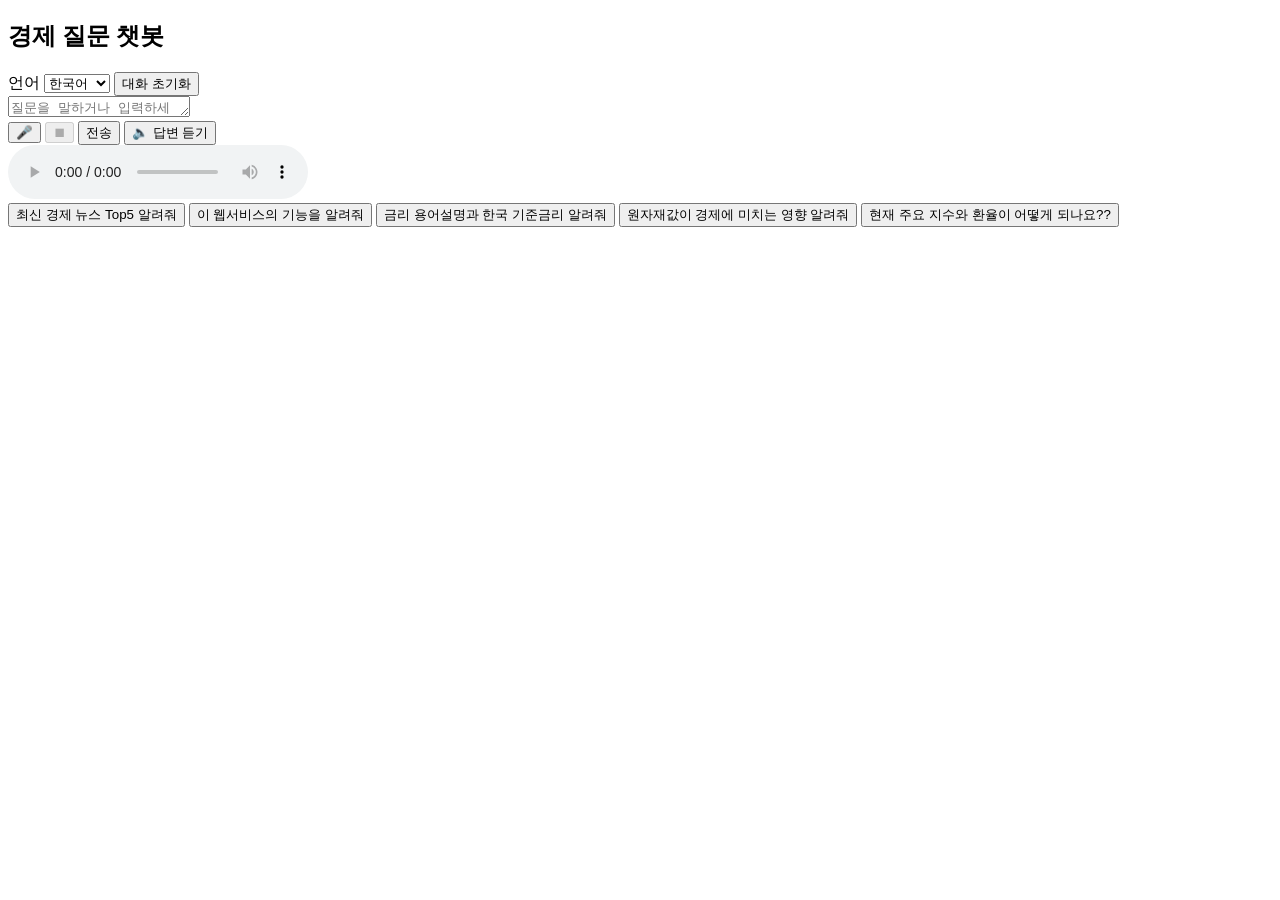
==== src/main/resources/templates/chat.html @ 503bd7a7 "feat: Add chatbot" ====
<!DOCTYPE html>
<html lang="ko" xmlns:th="http://www.thymeleaf.org">
<head>
  <meta charset="UTF-8" />
  <title id="appTitle">AI 경제 상담봇</title>
  <meta name="viewport" content="width=device-width, initial-scale=1" />
  <link rel="stylesheet" th:href="@{/css/style.css}" />
  <style>
    .chatbot-container { position: relative; }
    .top-controls {
      position: absolute; top: 8px; right: 8px;
      display: flex; flex-direction: column; gap: 6px; align-items: flex-end;
    }
    .top-controls select { padding: 4px; font-size: 14px; }
  </style>
</head>
<body>
  <main class="main">
    <div class="container">
      <h2 id="pageHeading" class="page-title" style="color:#000000">경제 질문 챗봇</h2>

      <div class="global-controls">
        <!-- ▼ 언어 전환시 라벨/버튼/플레이스홀더/환영멘트도 바뀌게 JS에서 처리 -->
        <label id="labelLang" for="langSelect" class="sr-only">언어</label>
        <select id="langSelect" aria-label="음성 인식 언어">
          <option value="ko-KR">한국어</option>
          <option value="en-US">English</option>
        </select>

        <!-- ▼ 초기화 버튼(“전체 화면 초기화”) -->
        <button id="resetBtn" type="button" class="btn btn--secondary">대화 초기화</button>
      </div>

      <div class="chatbot-container">
        <!-- ▼ JS가 환영멘트/상태/대화내용을 렌더하도록 비워둠 -->
        <div id="chat" class="chat-messages"></div>

        <form id="chatForm" class="chat-form flex-row">
          <textarea id="messageInput" rows="1" placeholder="질문을 말하거나 입력하세요..." class="chat-input-auto"></textarea>
          <div class="btn-group">
            <button id="sttStartBtn" type="button" class="btn btn--secondary">🎤️</button>
            <button id="sttStopBtn"  type="button" class="btn btn--secondary" disabled>⏹</button>
            <button id="sendBtn"  type="submit" class="btn btn--primary">전송</button>
            <button id="ttsBtn"   type="button" class="btn btn--secondary">🔈 답변 듣기</button>
          </div>
        </form>

        <audio id="ttsAudio" controls class="hidden"></audio>
      </div>

      <!-- 예시질문 -->
      <div class="faq-row" aria-label="예시 질문">
        <button type="button" class="btn btn--ghost faq-item" data-question="최신 경제 뉴스 Top5 알려줘">최신 경제 뉴스 Top5 알려줘</button>
        <button type="button" class="btn btn--ghost faq-item" data-question="이 웹서비스의 기능을 알려줘">이 웹서비스의 기능을 알려줘</button>
        <button type="button" class="btn btn--ghost faq-item" data-question="금리가 무엇이며, 한국은행 기준금리는 몇 %인가요?">금리 용어설명과 한국 기준금리 알려줘</button>
        <button type="button" class="btn btn--ghost faq-item" data-question="원자재값이 경제에 미치는 영향 알려줘">원자재값이 경제에 미치는 영향 알려줘</button>
        <button type="button" class="btn btn--ghost faq-item" data-question="현재 주요 지수와 환율이 어떻게 되나요??">현재 주요 지수와 환율이 어떻게 되나요??</button>
      </div>
    </div>
  </main>
  <script src="/js/chat.js"></script>
</body>
</html>
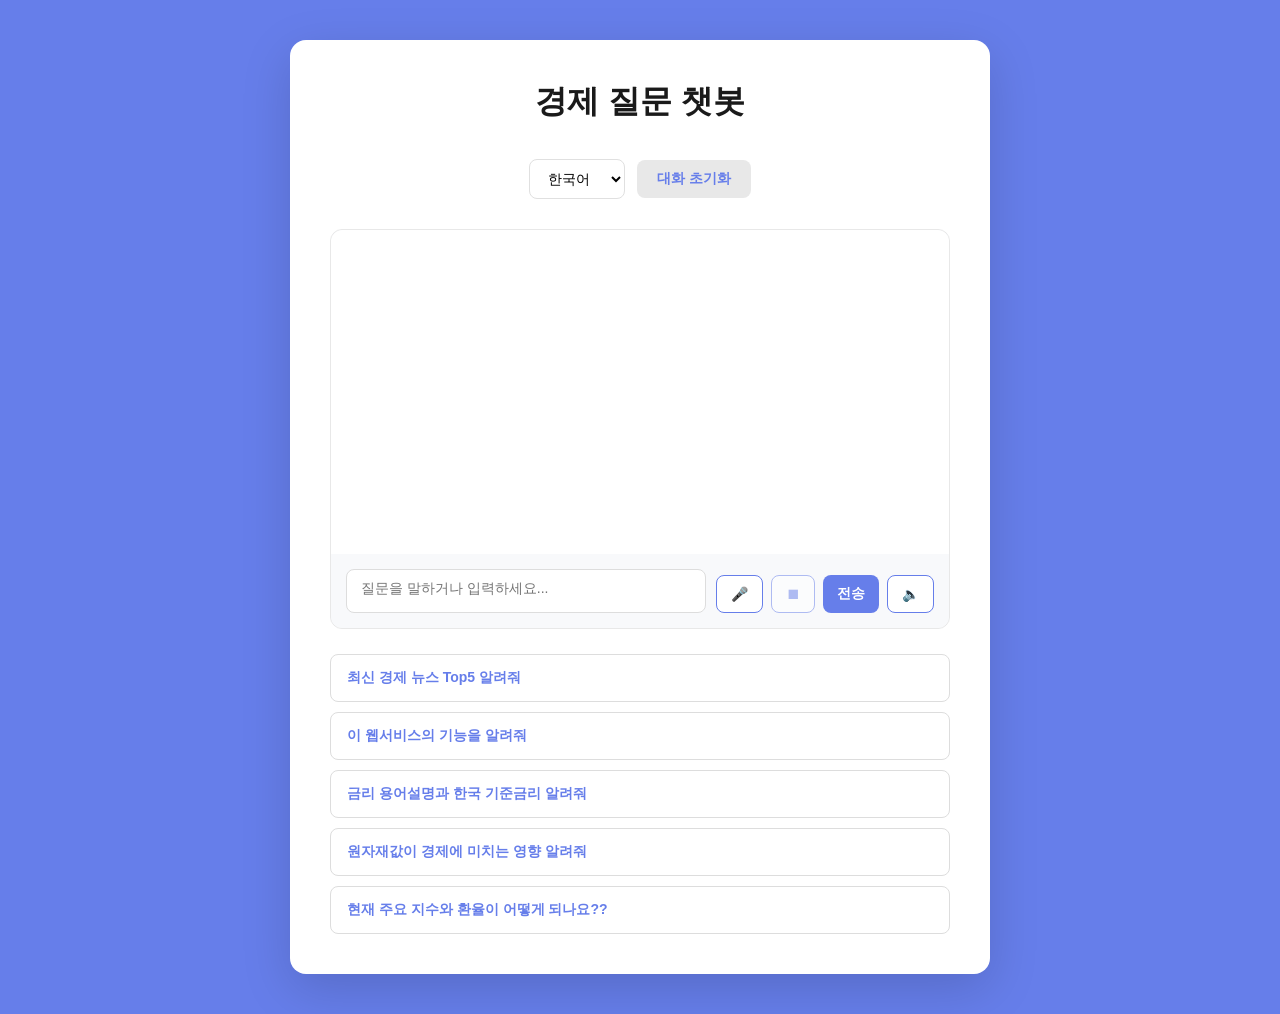
==== commit b867817b: "fix: Update chat.html" ====
--- a/src/main/resources/templates/chat.html
+++ b/src/main/resources/templates/chat.html
@@ -4,60 +4,364 @@
   <meta charset="UTF-8" />
   <title id="appTitle">AI 경제 상담봇</title>
   <meta name="viewport" content="width=device-width, initial-scale=1" />
-  <link rel="stylesheet" th:href="@{/css/style.css}" />
   <style>
-    .chatbot-container { position: relative; }
-    .top-controls {
-      position: absolute; top: 8px; right: 8px;
-      display: flex; flex-direction: column; gap: 6px; align-items: flex-end;
-    }
-    .top-controls select { padding: 4px; font-size: 14px; }
+    /* ===== Global Styles ===== */
+    * {
+      margin: 0;
+      padding: 0;
+      box-sizing: border-box;
+    }
+
+    body {
+      font-family: -apple-system, BlinkMacSystemFont, 'Segoe UI', Roboto, 'Helvetica Neue', Arial, sans-serif;
+      background: #667eea;
+      color: #333;
+      min-height: 100vh;
+      padding: 20px;
+    }
+
+    /* ===== Main Container ===== */
+    .main {
+      display: flex;
+      justify-content: center;
+      align-items: center;
+      min-height: 100vh;
+      padding: 20px 0;
+    }
+
+    .container {
+      background: white;
+      border-radius: 16px;
+      box-shadow: 0 15px 50px rgba(0, 0, 0, 0.15);
+      padding: 40px;
+      max-width: 700px;
+      width: 100%;
+    }
+
+    .page-title {
+      text-align: center;
+      font-size: 2em;
+      margin-bottom: 35px;
+      font-weight: 700;
+      color: #1a1a1a;
+    }
+
+    /* ===== Controls ===== */
+    .global-controls {
+      display: flex;
+      gap: 12px;
+      margin-bottom: 30px;
+      align-items: center;
+      justify-content: center;
+      flex-wrap: wrap;
+    }
+
+    .global-controls select {
+      padding: 10px 14px;
+      border-radius: 8px;
+      border: 1px solid #e0e0e0;
+      font-size: 14px;
+      cursor: pointer;
+      background: white;
+    }
+
+    .global-controls button {
+      padding: 10px 20px;
+      border-radius: 8px;
+      border: none;
+      background: #e8e8e8;
+      color: #667eea;
+      font-size: 14px;
+      font-weight: 600;
+      cursor: pointer;
+      transition: all 0.3s;
+    }
+
+    .global-controls button:hover {
+      background: #d8d8d8;
+    }
+
+    /* ===== Chatbot Container ===== */
+    .chatbot-container {
+      position: relative;
+      background: #f8f9fb;
+      border: 1px solid #e8e8e8;
+      border-radius: 12px;
+      height: 400px;
+      display: flex;
+      flex-direction: column;
+      margin-bottom: 25px;
+    }
+
+    .chat-messages {
+      flex: 1;
+      padding: 20px;
+      overflow-y: auto;
+      background: white;
+      border-radius: 12px 12px 0 0;
+      display: flex;
+      flex-direction: column;
+      gap: 12px;
+    }
+
+    .chat-messages::-webkit-scrollbar {
+      width: 6px;
+    }
+
+    .chat-messages::-webkit-scrollbar-track {
+      background: transparent;
+    }
+
+    .chat-messages::-webkit-scrollbar-thumb {
+      background: #ccc;
+      border-radius: 3px;
+    }
+
+    /* ===== Messages ===== */
+    .message {
+      display: flex;
+      margin-bottom: 8px;
+    }
+
+    .bot-message {
+      justify-content: flex-start;
+    }
+
+    .bot-message .message-content {
+      background: #e8eeff;
+      color: #667eea;
+      padding: 12px 16px;
+      border-radius: 12px 12px 12px 4px;
+      max-width: 75%;
+      word-wrap: break-word;
+      font-size: 14px;
+      line-height: 1.5;
+    }
+
+    .user-message {
+      justify-content: flex-end;
+    }
+
+    .user-message .message-content {
+      background: #667eea;
+      color: white;
+      padding: 12px 16px;
+      border-radius: 12px 12px 4px 12px;
+      max-width: 75%;
+      word-wrap: break-word;
+      font-size: 14px;
+      line-height: 1.5;
+    }
+
+    /* ===== Chat Form ===== */
+    .chat-form {
+      display: flex;
+      align-items: flex-end;
+      gap: 10px;
+      padding: 15px;
+      background: #f8f9fb;
+      border-radius: 0 0 12px 12px;
+      flex-wrap: wrap;
+    }
+
+    .chat-input-auto {
+      flex: 1;
+      min-width: 150px;
+      resize: none;
+      min-height: 44px;
+      max-height: 120px;
+      padding: 10px 14px;
+      border-radius: 8px;
+      border: 1px solid #ddd;
+      font-size: 14px;
+      font-family: inherit;
+    }
+
+    .chat-input-auto:focus {
+      outline: none;
+      border-color: #667eea;
+      background: white;
+    }
+
+    .btn-group {
+      display: flex;
+      gap: 8px;
+      flex-wrap: wrap;
+    }
+
+    /* ===== Buttons ===== */
+    .btn {
+      padding: 10px 14px;
+      border: none;
+      border-radius: 8px;
+      font-size: 14px;
+      font-weight: 600;
+      cursor: pointer;
+      transition: all 0.3s;
+      white-space: nowrap;
+    }
+
+    .btn:disabled {
+      opacity: 0.5;
+      cursor: not-allowed;
+    }
+
+    .btn--primary {
+      background: #667eea;
+      color: white;
+    }
+
+    .btn--primary:hover:not(:disabled) {
+      background: #5568d3;
+      transform: translateY(-1px);
+    }
+
+    .btn--secondary {
+      background: white;
+      color: #667eea;
+      border: 1.5px solid #667eea;
+    }
+
+    .btn--secondary:hover:not(:disabled) {
+      background: #f0f3ff;
+      transform: translateY(-1px);
+    }
+
+    .btn--ghost {
+      background: white;
+      color: #667eea;
+      border: 1px solid #ddd;
+      padding: 12px 16px;
+    }
+
+    .btn--ghost:hover:not(:disabled) {
+      background: #f0f3ff;
+      border-color: #667eea;
+    }
+
+    /* ===== FAQ Section ===== */
+    .faq-row {
+      display: flex;
+      flex-direction: column;
+      gap: 10px;
+    }
+
+    .faq-item {
+      width: 100%;
+      padding: 14px 16px;
+      text-align: left;
+      word-wrap: break-word;
+      font-size: 14px;
+    }
+
+    .faq-item:hover {
+      background: #f0f3ff;
+      border-color: #667eea;
+    }
+
+    /* ===== Audio Player ===== */
+    .hidden {
+      display: none;
+    }
+
+    audio {
+      width: 100%;
+      margin-top: 15px;
+    }
+
+    /* ===== Utility Classes ===== */
+    .sr-only {
+      position: absolute;
+      width: 1px;
+      height: 1px;
+      padding: 0;
+      margin: -1px;
+      overflow: hidden;
+      clip: rect(0, 0, 0, 0);
+      white-space: nowrap;
+      border-width: 0;
+    }
+
+    .flex-row {
+      display: flex;
+      flex-direction: row;
+    }
+
+    /* ===== Responsive Design ===== */
+    @media (max-width: 768px) {
+      .container {
+        padding: 25px;
+      }
+
+      .page-title {
+        font-size: 1.5em;
+        margin-bottom: 25px;
+      }
+
+      .chatbot-container {
+        height: 350px;
+      }
+    }
+
+    @media (max-width: 480px) {
+      .container {
+        padding: 20px;
+      }
+
+      .page-title {
+        font-size: 1.3em;
+      }
+
+      .chatbot-container {
+        height: 300px;
+      }
+
+      .btn-group {
+        width: 100%;
+        justify-content: space-between;
+      }
+    }
   </style>
 </head>
 <body>
-  <main class="main">
-    <div class="container">
-      <h2 id="pageHeading" class="page-title" style="color:#000000">경제 질문 챗봇</h2>
-
-      <div class="global-controls">
-        <!-- ▼ 언어 전환시 라벨/버튼/플레이스홀더/환영멘트도 바뀌게 JS에서 처리 -->
-        <label id="labelLang" for="langSelect" class="sr-only">언어</label>
-        <select id="langSelect" aria-label="음성 인식 언어">
-          <option value="ko-KR">한국어</option>
-          <option value="en-US">English</option>
-        </select>
-
-        <!-- ▼ 초기화 버튼(“전체 화면 초기화”) -->
-        <button id="resetBtn" type="button" class="btn btn--secondary">대화 초기화</button>
-      </div>
-
-      <div class="chatbot-container">
-        <!-- ▼ JS가 환영멘트/상태/대화내용을 렌더하도록 비워둠 -->
-        <div id="chat" class="chat-messages"></div>
-
-        <form id="chatForm" class="chat-form flex-row">
-          <textarea id="messageInput" rows="1" placeholder="질문을 말하거나 입력하세요..." class="chat-input-auto"></textarea>
-          <div class="btn-group">
-            <button id="sttStartBtn" type="button" class="btn btn--secondary">🎤️</button>
-            <button id="sttStopBtn"  type="button" class="btn btn--secondary" disabled>⏹</button>
-            <button id="sendBtn"  type="submit" class="btn btn--primary">전송</button>
-            <button id="ttsBtn"   type="button" class="btn btn--secondary">🔈 답변 듣기</button>
-          </div>
-        </form>
-
-        <audio id="ttsAudio" controls class="hidden"></audio>
-      </div>
-
-      <!-- 예시질문 -->
-      <div class="faq-row" aria-label="예시 질문">
-        <button type="button" class="btn btn--ghost faq-item" data-question="최신 경제 뉴스 Top5 알려줘">최신 경제 뉴스 Top5 알려줘</button>
-        <button type="button" class="btn btn--ghost faq-item" data-question="이 웹서비스의 기능을 알려줘">이 웹서비스의 기능을 알려줘</button>
-        <button type="button" class="btn btn--ghost faq-item" data-question="금리가 무엇이며, 한국은행 기준금리는 몇 %인가요?">금리 용어설명과 한국 기준금리 알려줘</button>
-        <button type="button" class="btn btn--ghost faq-item" data-question="원자재값이 경제에 미치는 영향 알려줘">원자재값이 경제에 미치는 영향 알려줘</button>
-        <button type="button" class="btn btn--ghost faq-item" data-question="현재 주요 지수와 환율이 어떻게 되나요??">현재 주요 지수와 환율이 어떻게 되나요??</button>
-      </div>
+<main class="main">
+  <div class="container">
+    <h2 id="pageHeading" class="page-title">경제 질문 챗봇</h2>
+
+    <div class="global-controls">
+      <label id="labelLang" for="langSelect" class="sr-only">언어</label>
+      <select id="langSelect" aria-label="음성 인식 언어">
+        <option value="ko-KR">한국어</option>
+        <option value="en-US">English</option>
+      </select>
+      <button id="resetBtn" type="button" class="btn">대화 초기화</button>
     </div>
-  </main>
-  <script src="/js/chat.js"></script>
+
+    <div class="chatbot-container">
+      <div id="chat" class="chat-messages"></div>
+
+      <form id="chatForm" class="chat-form flex-row">
+        <textarea id="messageInput" rows="1" placeholder="질문을 말하거나 입력하세요..." class="chat-input-auto"></textarea>
+        <div class="btn-group">
+          <button id="sttStartBtn" type="button" class="btn btn--secondary">🎤</button>
+          <button id="sttStopBtn" type="button" class="btn btn--secondary" disabled>⏹</button>
+          <button id="sendBtn" type="submit" class="btn btn--primary">전송</button>
+          <button id="ttsBtn" type="button" class="btn btn--secondary">🔈</button>
+        </div>
+      </form>
+
+      <audio id="ttsAudio" controls class="hidden"></audio>
+    </div>
+
+    <div class="faq-row" aria-label="예시 질문">
+      <button type="button" class="btn btn--ghost faq-item" data-question="최신 경제 뉴스 Top5 알려줘">최신 경제 뉴스 Top5 알려줘</button>
+      <button type="button" class="btn btn--ghost faq-item" data-question="이 웹서비스의 기능을 알려줘">이 웹서비스의 기능을 알려줘</button>
+      <button type="button" class="btn btn--ghost faq-item" data-question="금리가 무엇이며, 한국은행 기준금리는 몇 %인가요?">금리 용어설명과 한국 기준금리 알려줘</button>
+      <button type="button" class="btn btn--ghost faq-item" data-question="원자재값이 경제에 미치는 영향 알려줘">원자재값이 경제에 미치는 영향 알려줘</button>
+      <button type="button" class="btn btn--ghost faq-item" data-question="현재 주요 지수와 환율이 어떻게 되나요??">현재 주요 지수와 환율이 어떻게 되나요??</button>
+    </div>
+  </div>
+</main>
+<script src="/js/chat.js"></script>
 </body>
 </html>
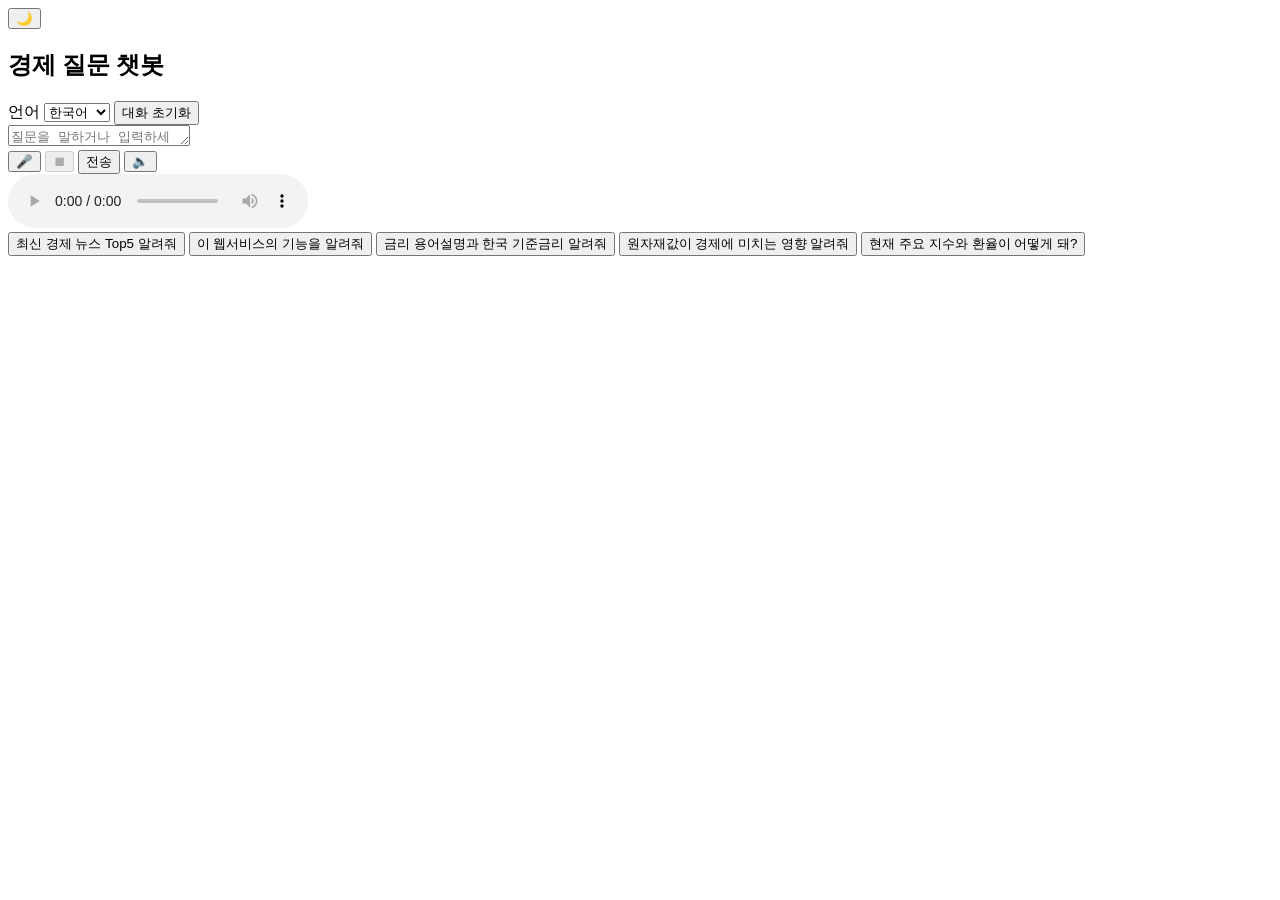
==== commit d4169472: "fix: html, css, js" ====
--- a/src/main/resources/templates/chat.html
+++ b/src/main/resources/templates/chat.html
@@ -4,326 +4,16 @@
   <meta charset="UTF-8" />
   <title id="appTitle">AI 경제 상담봇</title>
   <meta name="viewport" content="width=device-width, initial-scale=1" />
-  <style>
-    /* ===== Global Styles ===== */
-    * {
-      margin: 0;
-      padding: 0;
-      box-sizing: border-box;
-    }
-
-    body {
-      font-family: -apple-system, BlinkMacSystemFont, 'Segoe UI', Roboto, 'Helvetica Neue', Arial, sans-serif;
-      background: #667eea;
-      color: #333;
-      min-height: 100vh;
-      padding: 20px;
-    }
-
-    /* ===== Main Container ===== */
-    .main {
-      display: flex;
-      justify-content: center;
-      align-items: center;
-      min-height: 100vh;
-      padding: 20px 0;
-    }
-
-    .container {
-      background: white;
-      border-radius: 16px;
-      box-shadow: 0 15px 50px rgba(0, 0, 0, 0.15);
-      padding: 40px;
-      max-width: 700px;
-      width: 100%;
-    }
-
-    .page-title {
-      text-align: center;
-      font-size: 2em;
-      margin-bottom: 35px;
-      font-weight: 700;
-      color: #1a1a1a;
-    }
-
-    /* ===== Controls ===== */
-    .global-controls {
-      display: flex;
-      gap: 12px;
-      margin-bottom: 30px;
-      align-items: center;
-      justify-content: center;
-      flex-wrap: wrap;
-    }
-
-    .global-controls select {
-      padding: 10px 14px;
-      border-radius: 8px;
-      border: 1px solid #e0e0e0;
-      font-size: 14px;
-      cursor: pointer;
-      background: white;
-    }
-
-    .global-controls button {
-      padding: 10px 20px;
-      border-radius: 8px;
-      border: none;
-      background: #e8e8e8;
-      color: #667eea;
-      font-size: 14px;
-      font-weight: 600;
-      cursor: pointer;
-      transition: all 0.3s;
-    }
-
-    .global-controls button:hover {
-      background: #d8d8d8;
-    }
-
-    /* ===== Chatbot Container ===== */
-    .chatbot-container {
-      position: relative;
-      background: #f8f9fb;
-      border: 1px solid #e8e8e8;
-      border-radius: 12px;
-      height: 400px;
-      display: flex;
-      flex-direction: column;
-      margin-bottom: 25px;
-    }
-
-    .chat-messages {
-      flex: 1;
-      padding: 20px;
-      overflow-y: auto;
-      background: white;
-      border-radius: 12px 12px 0 0;
-      display: flex;
-      flex-direction: column;
-      gap: 12px;
-    }
-
-    .chat-messages::-webkit-scrollbar {
-      width: 6px;
-    }
-
-    .chat-messages::-webkit-scrollbar-track {
-      background: transparent;
-    }
-
-    .chat-messages::-webkit-scrollbar-thumb {
-      background: #ccc;
-      border-radius: 3px;
-    }
-
-    /* ===== Messages ===== */
-    .message {
-      display: flex;
-      margin-bottom: 8px;
-    }
-
-    .bot-message {
-      justify-content: flex-start;
-    }
-
-    .bot-message .message-content {
-      background: #e8eeff;
-      color: #667eea;
-      padding: 12px 16px;
-      border-radius: 12px 12px 12px 4px;
-      max-width: 75%;
-      word-wrap: break-word;
-      font-size: 14px;
-      line-height: 1.5;
-    }
-
-    .user-message {
-      justify-content: flex-end;
-    }
-
-    .user-message .message-content {
-      background: #667eea;
-      color: white;
-      padding: 12px 16px;
-      border-radius: 12px 12px 4px 12px;
-      max-width: 75%;
-      word-wrap: break-word;
-      font-size: 14px;
-      line-height: 1.5;
-    }
-
-    /* ===== Chat Form ===== */
-    .chat-form {
-      display: flex;
-      align-items: flex-end;
-      gap: 10px;
-      padding: 15px;
-      background: #f8f9fb;
-      border-radius: 0 0 12px 12px;
-      flex-wrap: wrap;
-    }
-
-    .chat-input-auto {
-      flex: 1;
-      min-width: 150px;
-      resize: none;
-      min-height: 44px;
-      max-height: 120px;
-      padding: 10px 14px;
-      border-radius: 8px;
-      border: 1px solid #ddd;
-      font-size: 14px;
-      font-family: inherit;
-    }
-
-    .chat-input-auto:focus {
-      outline: none;
-      border-color: #667eea;
-      background: white;
-    }
-
-    .btn-group {
-      display: flex;
-      gap: 8px;
-      flex-wrap: wrap;
-    }
-
-    /* ===== Buttons ===== */
-    .btn {
-      padding: 10px 14px;
-      border: none;
-      border-radius: 8px;
-      font-size: 14px;
-      font-weight: 600;
-      cursor: pointer;
-      transition: all 0.3s;
-      white-space: nowrap;
-    }
-
-    .btn:disabled {
-      opacity: 0.5;
-      cursor: not-allowed;
-    }
-
-    .btn--primary {
-      background: #667eea;
-      color: white;
-    }
-
-    .btn--primary:hover:not(:disabled) {
-      background: #5568d3;
-      transform: translateY(-1px);
-    }
-
-    .btn--secondary {
-      background: white;
-      color: #667eea;
-      border: 1.5px solid #667eea;
-    }
-
-    .btn--secondary:hover:not(:disabled) {
-      background: #f0f3ff;
-      transform: translateY(-1px);
-    }
-
-    .btn--ghost {
-      background: white;
-      color: #667eea;
-      border: 1px solid #ddd;
-      padding: 12px 16px;
-    }
-
-    .btn--ghost:hover:not(:disabled) {
-      background: #f0f3ff;
-      border-color: #667eea;
-    }
-
-    /* ===== FAQ Section ===== */
-    .faq-row {
-      display: flex;
-      flex-direction: column;
-      gap: 10px;
-    }
-
-    .faq-item {
-      width: 100%;
-      padding: 14px 16px;
-      text-align: left;
-      word-wrap: break-word;
-      font-size: 14px;
-    }
-
-    .faq-item:hover {
-      background: #f0f3ff;
-      border-color: #667eea;
-    }
-
-    /* ===== Audio Player ===== */
-    .hidden {
-      display: none;
-    }
-
-    audio {
-      width: 100%;
-      margin-top: 15px;
-    }
-
-    /* ===== Utility Classes ===== */
-    .sr-only {
-      position: absolute;
-      width: 1px;
-      height: 1px;
-      padding: 0;
-      margin: -1px;
-      overflow: hidden;
-      clip: rect(0, 0, 0, 0);
-      white-space: nowrap;
-      border-width: 0;
-    }
-
-    .flex-row {
-      display: flex;
-      flex-direction: row;
-    }
-
-    /* ===== Responsive Design ===== */
-    @media (max-width: 768px) {
-      .container {
-        padding: 25px;
-      }
-
-      .page-title {
-        font-size: 1.5em;
-        margin-bottom: 25px;
-      }
-
-      .chatbot-container {
-        height: 350px;
-      }
-    }
-
-    @media (max-width: 480px) {
-      .container {
-        padding: 20px;
-      }
-
-      .page-title {
-        font-size: 1.3em;
-      }
-
-      .chatbot-container {
-        height: 300px;
-      }
-
-      .btn-group {
-        width: 100%;
-        justify-content: space-between;
-      }
-    }
-  </style>
+  <link th:href="@{/css/style.css}" rel="stylesheet" />
 </head>
 <body>
+<!-- 다크모드 토글 버튼 추가 -->
+<div class="theme-toggle">
+  <button id="themeToggleBtn" class="toggle-btn" aria-label="테마 전환">
+    <span class="theme-icon">🌙</span>
+  </button>
+</div>
+
 <main class="main">
   <div class="container">
     <h2 id="pageHeading" class="page-title">경제 질문 챗봇</h2>
@@ -358,7 +48,7 @@
       <button type="button" class="btn btn--ghost faq-item" data-question="이 웹서비스의 기능을 알려줘">이 웹서비스의 기능을 알려줘</button>
       <button type="button" class="btn btn--ghost faq-item" data-question="금리가 무엇이며, 한국은행 기준금리는 몇 %인가요?">금리 용어설명과 한국 기준금리 알려줘</button>
       <button type="button" class="btn btn--ghost faq-item" data-question="원자재값이 경제에 미치는 영향 알려줘">원자재값이 경제에 미치는 영향 알려줘</button>
-      <button type="button" class="btn btn--ghost faq-item" data-question="현재 주요 지수와 환율이 어떻게 되나요??">현재 주요 지수와 환율이 어떻게 되나요??</button>
+      <button type="button" class="btn btn--ghost faq-item" data-question="현재 주요 지수와 환율이 어떻게 돼?">현재 주요 지수와 환율이 어떻게 돼?</button>
     </div>
   </div>
 </main>
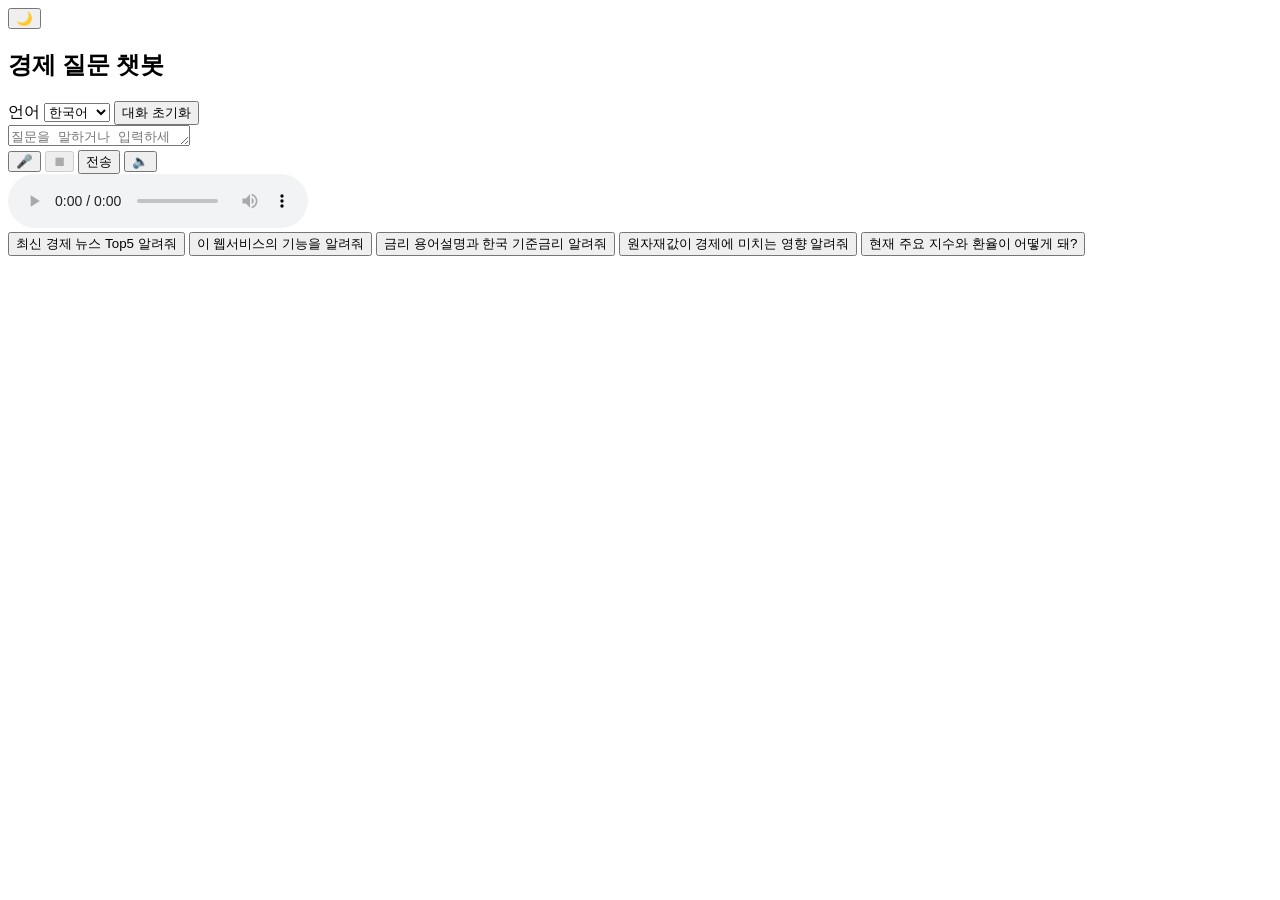
==== commit 6096c83f: "add: gpt-4o mini fine-tune, fix html/js/css" ====
--- a/src/main/resources/templates/chat.html
+++ b/src/main/resources/templates/chat.html
@@ -7,7 +7,7 @@
   <link th:href="@{/css/style.css}" rel="stylesheet" />
 </head>
 <body>
-<!-- 다크모드 토글 버튼 추가 -->
+<!-- 다크모드 토글 버튼 -->
 <div class="theme-toggle">
   <button id="themeToggleBtn" class="toggle-btn" aria-label="테마 전환">
     <span class="theme-icon">🌙</span>
@@ -28,7 +28,8 @@
     </div>
 
     <div class="chatbot-container">
-      <div id="chat" class="chat-messages"></div>
+      <div id="chat" class="chat-messages">
+        </div>
 
       <form id="chatForm" class="chat-form flex-row">
         <textarea id="messageInput" rows="1" placeholder="질문을 말하거나 입력하세요..." class="chat-input-auto"></textarea>
@@ -46,12 +47,14 @@
     <div class="faq-row" aria-label="예시 질문">
       <button type="button" class="btn btn--ghost faq-item" data-question="최신 경제 뉴스 Top5 알려줘">최신 경제 뉴스 Top5 알려줘</button>
       <button type="button" class="btn btn--ghost faq-item" data-question="이 웹서비스의 기능을 알려줘">이 웹서비스의 기능을 알려줘</button>
-      <button type="button" class="btn btn--ghost faq-item" data-question="금리가 무엇이며, 한국은행 기준금리는 몇 %인가요?">금리 용어설명과 한국 기준금리 알려줘</button>
+      <button type="button" class="btn btn--ghost faq-item" data-question="금리가 무엇이며, 현재 한국은행 기준금리 알려줘">금리 용어설명과 한국 기준금리 알려줘</button>
       <button type="button" class="btn btn--ghost faq-item" data-question="원자재값이 경제에 미치는 영향 알려줘">원자재값이 경제에 미치는 영향 알려줘</button>
       <button type="button" class="btn btn--ghost faq-item" data-question="현재 주요 지수와 환율이 어떻게 돼?">현재 주요 지수와 환율이 어떻게 돼?</button>
     </div>
   </div>
 </main>
-<script src="/js/chat.js"></script>
+
+<!-- Thymeleaf 경로 사용 -->
+<script th:src="@{/js/chat.js}"></script>
 </body>
 </html>
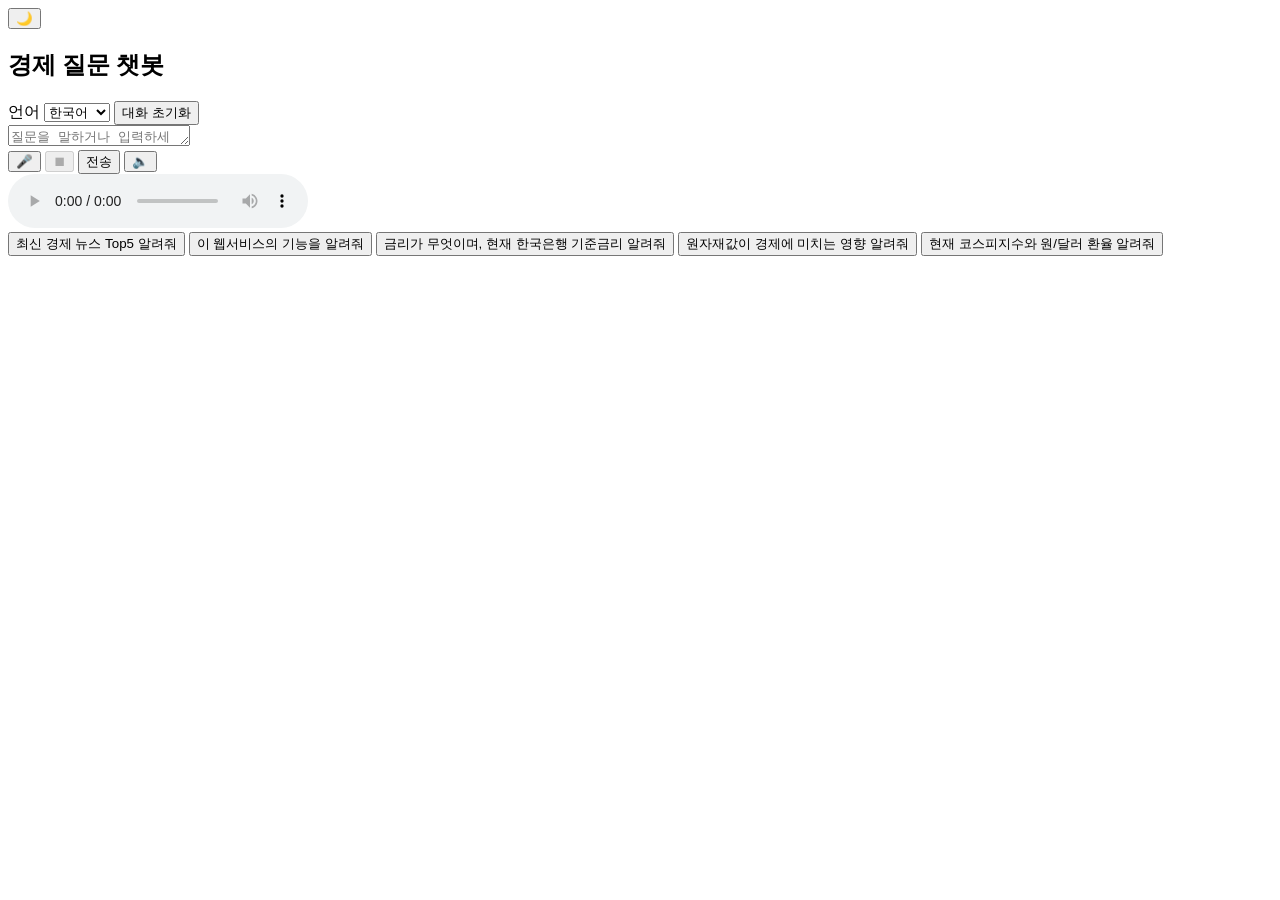
==== commit 69277e85: "fix: chat.html qustions" ====
--- a/src/main/resources/templates/chat.html
+++ b/src/main/resources/templates/chat.html
@@ -2,7 +2,7 @@
 <html lang="ko" xmlns:th="http://www.thymeleaf.org">
 <head>
   <meta charset="UTF-8" />
-  <title id="appTitle">AI 경제 상담봇</title>
+  <title id="appTitle">SUMMARIX 경제 학습봇</title>
   <meta name="viewport" content="width=device-width, initial-scale=1" />
   <link th:href="@{/css/style.css}" rel="stylesheet" />
 </head>
@@ -47,9 +47,9 @@
     <div class="faq-row" aria-label="예시 질문">
       <button type="button" class="btn btn--ghost faq-item" data-question="최신 경제 뉴스 Top5 알려줘">최신 경제 뉴스 Top5 알려줘</button>
       <button type="button" class="btn btn--ghost faq-item" data-question="이 웹서비스의 기능을 알려줘">이 웹서비스의 기능을 알려줘</button>
-      <button type="button" class="btn btn--ghost faq-item" data-question="금리가 무엇이며, 현재 한국은행 기준금리 알려줘">금리 용어설명과 한국 기준금리 알려줘</button>
+      <button type="button" class="btn btn--ghost faq-item" data-question="금리가 무엇이며, 현재 한국은행 기준금리 알려줘">금리가 무엇이며, 현재 한국은행 기준금리 알려줘</button>
       <button type="button" class="btn btn--ghost faq-item" data-question="원자재값이 경제에 미치는 영향 알려줘">원자재값이 경제에 미치는 영향 알려줘</button>
-      <button type="button" class="btn btn--ghost faq-item" data-question="현재 주요 지수와 환율이 어떻게 돼?">현재 주요 지수와 환율이 어떻게 돼?</button>
+      <button type="button" class="btn btn--ghost faq-item" data-question="현재 코스피지수와 원/달러 환율 알려줘">현재 코스피지수와 원/달러 환율 알려줘</button>
     </div>
   </div>
 </main>
